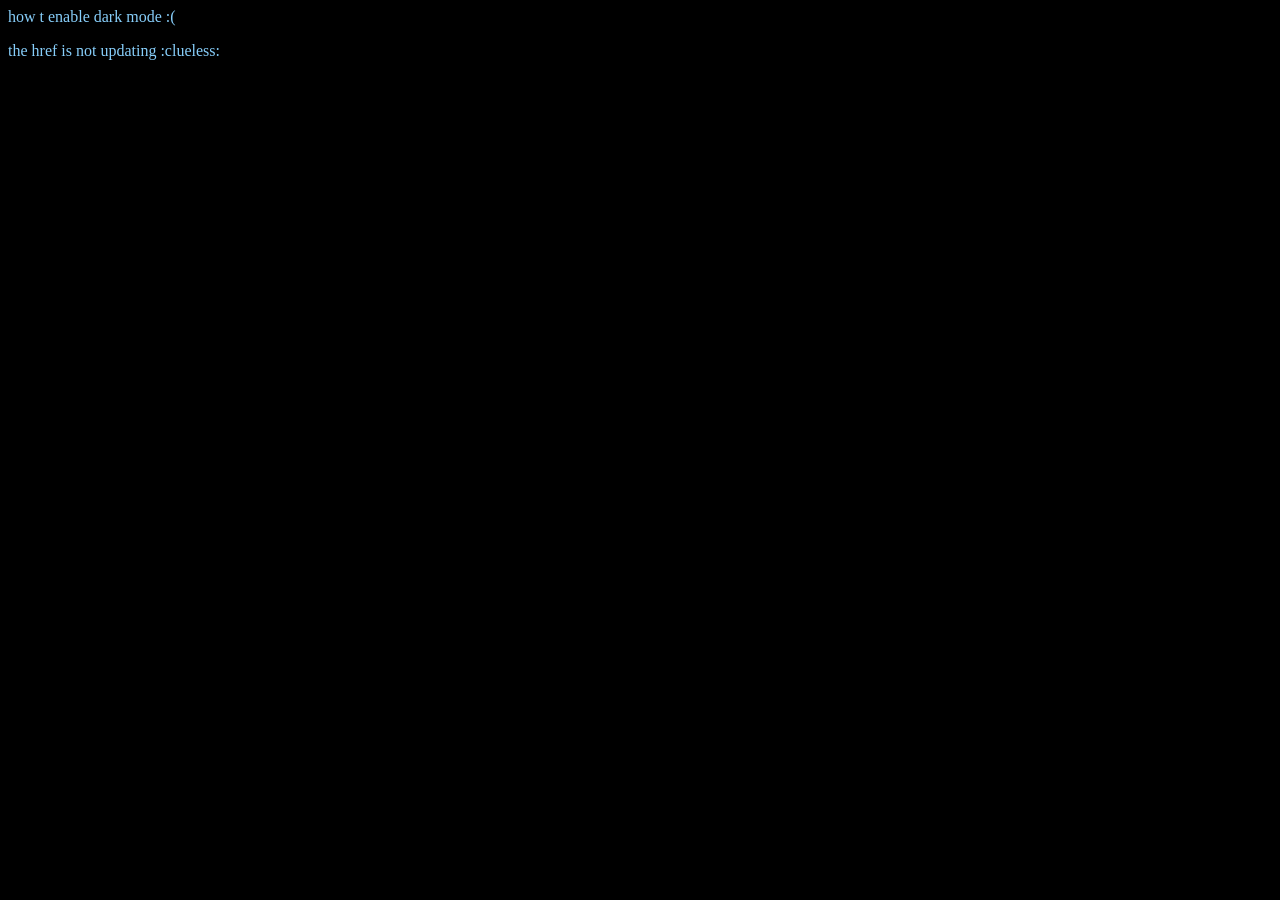
==== index.html @ 43cb12aa "some fixes :3c" ====
<head>
        <link rel="stylesheet" href="counter strike source.css">
                    </head>
<body>
    <p>
how t enable dark mode :(



</p>




<p>
      the href is not updating :clueless: </p></body>

</p>
---- counter strike source.css ----
body {
    background-color: black;
}


p {
    color: lightskyblue;
}
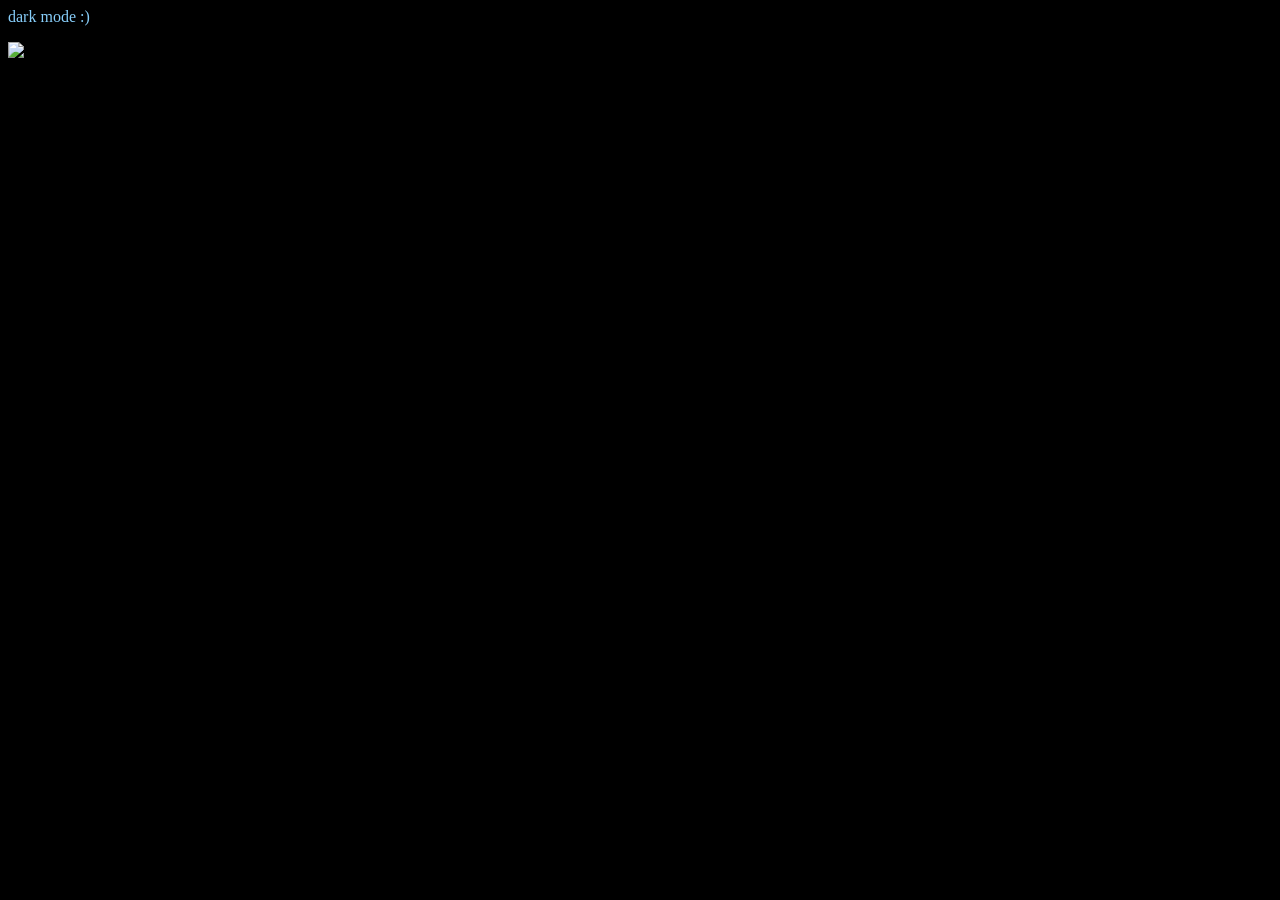
==== commit 163e2a9a: "gif?" ====
--- a/index.html
+++ b/index.html
@@ -4,16 +4,14 @@
                     </head>
 <body>
     <p>
-how t enable dark mode :(
+        
+         dark mode :)
 
 
 
 </p>
+<img src="https://media.discordapp.net/attachments/969646928574959626/1124601592193224784/1688127585196.gif">
 
-
-
-
-<p>
-      the href is not updating :clueless: </p></body>
+</body>
 
 </p>
--- a/counter strike source.css
+++ b/counter strike source.css
@@ -1,5 +1,6 @@
 body {
     background-color: black;
+    color: lightskyblue;
 }
 
 
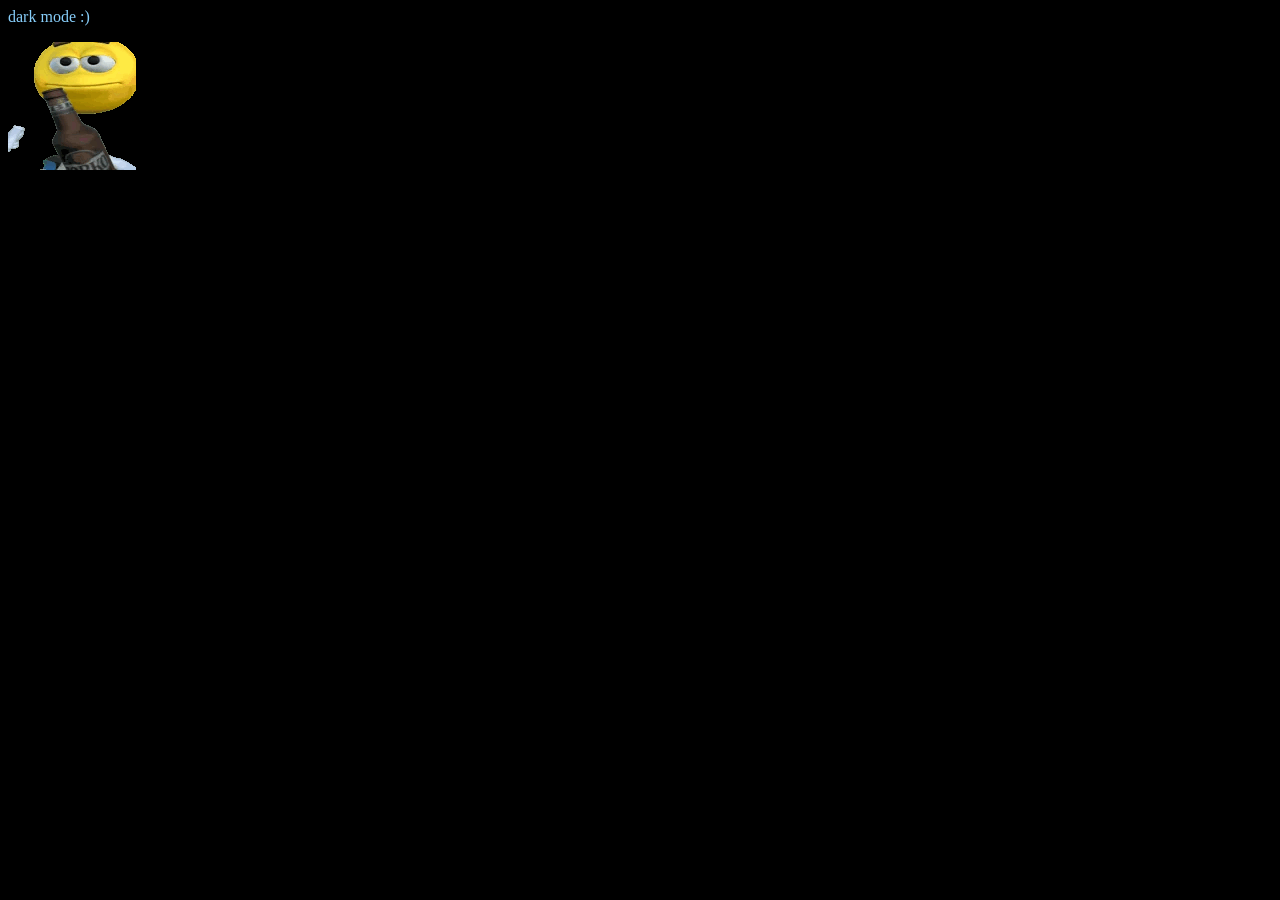
==== commit 3d5f7382: "giiiiiiiiiiiiii" ====
--- a/index.html
+++ b/index.html
@@ -10,7 +10,7 @@
 
 
 </p>
-<img src="https://media.discordapp.net/attachments/969646928574959626/1124601592193224784/1688127585196.gif">
+<img src="1688127585196.gif">
 
 </body>
 
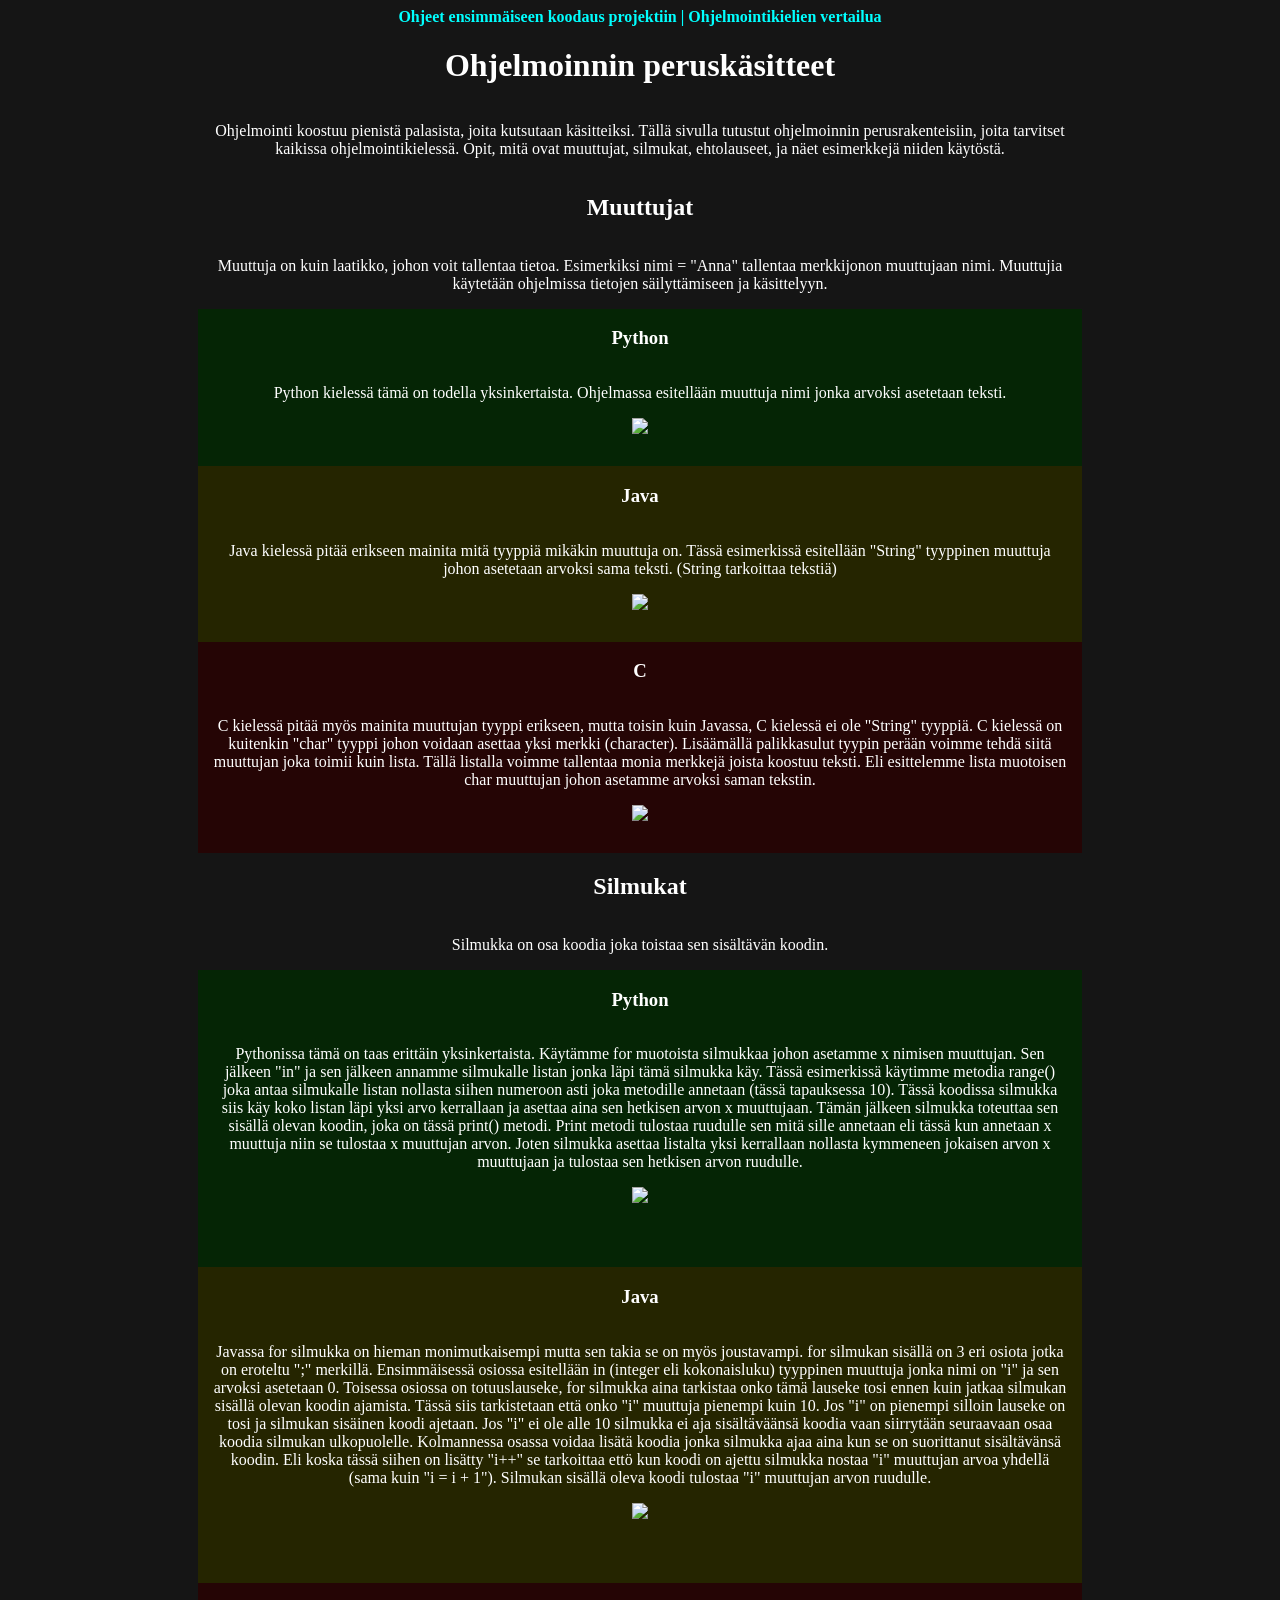
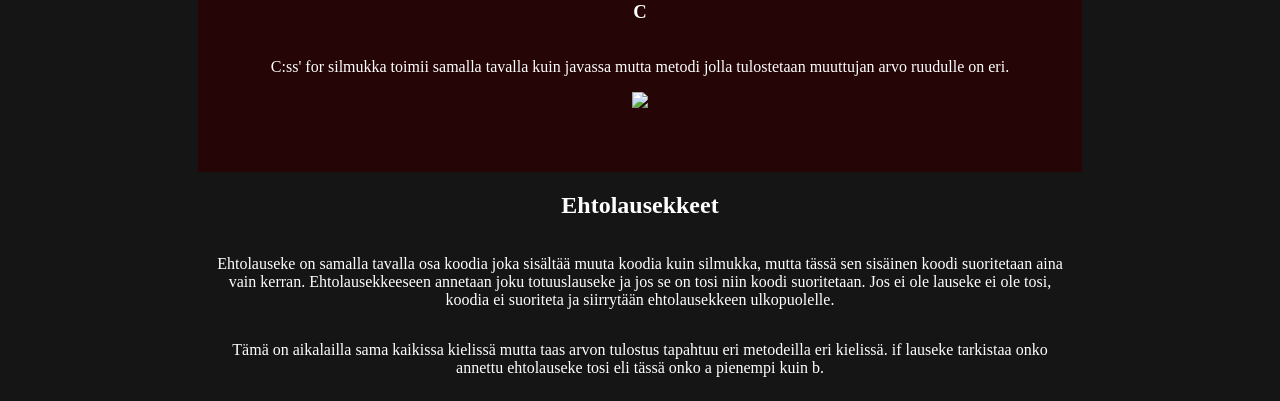
==== commit f5d7fb4e: "Add files via upload" ====
--- a/index.html
+++ b/index.html
@@ -1,17 +1,96 @@
+<!DOCTYPE html>
+<html>
+	<head>
+		<link rel="stylesheet" href="styles.css">
+	</head>
+	<body>
 
-           <head>
-        <link rel="stylesheet" href="counter strike source.css">
-                    </head>
-<body>
-    <p>
-        
-         dark mode :)
+	<header>
+		<a href="./project-example.html" target="_top">Ohjeet ensimmäiseen koodaus projektiin</a>
+		<a> | </a>
+		<a href="./language-comparison.html" target="_top">Ohjelmointikielien vertailua</a>
+	</header>
 
+	<div class="content-container">
+		<h1>Ohjelmoinnin peruskäsitteet</h1>
+		<p>
+			Ohjelmointi koostuu pienistä palasista, joita kutsutaan käsitteiksi. Tällä sivulla tutustut ohjelmoinnin perusrakenteisiin, joita tarvitset kaikissa ohjelmointikielessä. Opit, mitä ovat muuttujat, silmukat, ehtolauseet, ja näet esimerkkejä niiden käytöstä.
+		</p>
+	
+		<div>	
+			<h2>Muuttujat</h2>
+			<p>
+				Muuttuja on kuin laatikko, johon voit tallentaa tietoa. Esimerkiksi nimi = "Anna" tallentaa merkkijonon muuttujaan nimi. Muuttujia käytetään ohjelmissa tietojen säilyttämiseen ja käsittelyyn.
+			</p>
 
+			<div class="python-example">
+				<h3>Python</h3>
+				<p>
+					Python kielessä tämä on todella yksinkertaista. Ohjelmassa esitellään muuttuja nimi jonka arvoksi asetetaan teksti.
+				</p>
+				<img class="example-image small-example-image" src="./images/python_muuttuja_esimerkki.png">
+			</div>
 
-</p>
-<img src="1688127585196.gif">
+			<div class="java-example">
+				<h3>Java</h3>
+				<p>
+					Java kielessä pitää erikseen mainita mitä tyyppiä mikäkin muuttuja on. Tässä esimerkissä esitellään "String" tyyppinen muuttuja johon asetetaan arvoksi sama teksti. (String tarkoittaa tekstiä)
+				</p>
+				<img class="example-image small-example-image" src="./images/java_muuttuja_esimerkki.png">
+			</div>
 
-</body>
+			<div class="c-example">
+				<h3>C</h3>
+				<p>
+					C kielessä pitää myös mainita muuttujan tyyppi erikseen, mutta toisin kuin Javassa, C kielessä ei ole "String" tyyppiä. C kielessä on kuitenkin "char" tyyppi johon voidaan asettaa yksi merkki (character). Lisäämällä palikkasulut tyypin perään voimme tehdä siitä muuttujan joka toimii kuin lista. Tällä listalla voimme tallentaa monia merkkejä joista koostuu teksti. Eli esittelemme lista muotoisen char muuttujan johon asetamme arvoksi saman tekstin.
+				</p>
+				<img class="example-image small-example-image" src="./images/c_muuttuja_esimerkki.png">
+			</div>
+		</div>
 
-</p>+		<div>
+			<h2>Silmukat</h2>
+			<p>
+				Silmukka on osa koodia joka toistaa sen sisältävän koodin.
+			</p>
+
+			<div class="python-example">
+				<h3>Python</h3>
+				<p>
+					Pythonissa tämä on taas erittäin yksinkertaista. Käytämme for muotoista silmukkaa johon asetamme x nimisen muuttujan. Sen jälkeen "in" ja sen jälkeen annamme silmukalle listan jonka läpi tämä silmukka käy. Tässä esimerkissä käytimme metodia range() joka antaa silmukalle listan nollasta siihen numeroon asti joka metodille annetaan (tässä tapauksessa 10). Tässä koodissa silmukka siis käy koko listan läpi yksi arvo kerrallaan ja asettaa aina sen hetkisen arvon x muuttujaan. Tämän jälkeen silmukka toteuttaa sen sisällä olevan koodin, joka on tässä print() metodi. Print metodi tulostaa ruudulle sen mitä sille annetaan eli tässä kun annetaan x muuttuja niin se tulostaa x muuttujan arvon. Joten silmukka asettaa listalta yksi kerrallaan nollasta kymmeneen jokaisen arvon x muuttujaan ja tulostaa sen hetkisen arvon ruudulle.
+				</p>
+				<img class="example-image medium-example-image" src="./images/python_silmukka_esimerkki.png">
+			</div>
+
+			<div class="java-example">
+				<h3>Java</h3>
+				<p>
+					Javassa for silmukka on hieman monimutkaisempi mutta sen takia se on myös joustavampi. for silmukan sisällä on 3 eri osiota jotka on eroteltu ";" merkillä. Ensimmäisessä osiossa esitellään in (integer eli kokonaisluku) tyyppinen muuttuja jonka nimi on "i" ja sen arvoksi asetetaan 0. Toisessa osiossa on totuuslauseke, for silmukka aina tarkistaa onko tämä lauseke tosi ennen kuin jatkaa silmukan sisällä olevan koodin ajamista. Tässä siis tarkistetaan että onko "i" muuttuja pienempi kuin 10. Jos "i" on pienempi silloin lauseke on tosi ja silmukan sisäinen koodi ajetaan. Jos "i" ei ole alle 10 silmukka ei aja sisältäväänsä koodia vaan siirrytään seuraavaan osaa koodia silmukan ulkopuolelle. Kolmannessa osassa voidaa lisätä koodia jonka silmukka ajaa aina kun se on suorittanut sisältävänsä koodin. Eli koska tässä siihen on lisätty "i++" se tarkoittaa ettö kun koodi on ajettu silmukka nostaa "i" muuttujan arvoa yhdellä (sama kuin "i = i + 1"). Silmukan sisällä oleva koodi tulostaa "i" muuttujan arvon ruudulle.
+				</p>
+				<img class="example-image medium-example-image" src="./images/java_silmukka_esimerkki.png">
+			</div>
+
+			<div class="c-example">
+				<h3>C</h3>
+				<p>
+					C:ss' for silmukka toimii samalla tavalla kuin javassa mutta metodi jolla tulostetaan muuttujan arvo ruudulle on eri.
+				</p>
+				<img class="example-image medium-example-image" src="./images/c_silmukka_esimerkki.png">
+			</div>
+
+		</div>
+
+		<div>
+			<h2>Ehtolausekkeet</h2>
+			<p>
+				Ehtolauseke on samalla tavalla osa koodia joka sisältää muuta koodia kuin silmukka, mutta tässä sen sisäinen koodi suoritetaan aina vain kerran. Ehtolausekkeeseen annetaan joku totuuslauseke ja jos se on tosi niin koodi suoritetaan. Jos ei ole lauseke ei ole tosi, koodia ei suoriteta ja siirrytään ehtolausekkeen ulkopuolelle.
+			</p>
+			<p>
+				Tämä on aikalailla sama kaikissa kielissä mutta taas arvon tulostus tapahtuu eri metodeilla eri kielissä. if lauseke tarkistaa onko annettu ehtolauseke tosi eli tässä onko a pienempi kuin b.
+			</p>
+		</div>
+
+	</div>
+
+	</body>
+</html>
--- a/styles.css
+++ b/styles.css
@@ -0,0 +1,74 @@
+* {
+	color: #FFF;
+	font-family: Consolas;
+}
+
+body {
+	background-color: #151515;
+
+	display: flex;
+	flex-direction: column;
+	justify-content: center;
+	align-items: center;
+	text-align: center;	
+}
+
+.content-container {
+	display: flex;
+	flex-direction: column;
+	justify-content: center;
+	align-items: center;
+	text-align: center;
+
+	width: 70%;
+}
+
+div {
+	display: flex;
+	flex-direction: column;
+	justify-content: center;
+	align-items: center;
+	text-align: center;
+
+	width: 100%;
+}
+
+div p {
+	padding: 0 1em;
+}
+
+header a {
+	font-weight: bold;
+	text-decoration: none;
+	color: Cyan;
+}
+
+header a:visited {
+	color: Cyan;
+}
+
+.python-example {
+	background-color: #052505;
+}
+
+.java-example {
+	background-color: #252500;
+}
+
+.c-example {
+	background-color: #250505;
+}
+
+.example-image {
+	width: auto;
+
+	margin-bottom: 1em;
+}
+
+.small-example-image {
+	height: 2em;
+}
+
+.medium-example-image {
+	height: 4em;
+}
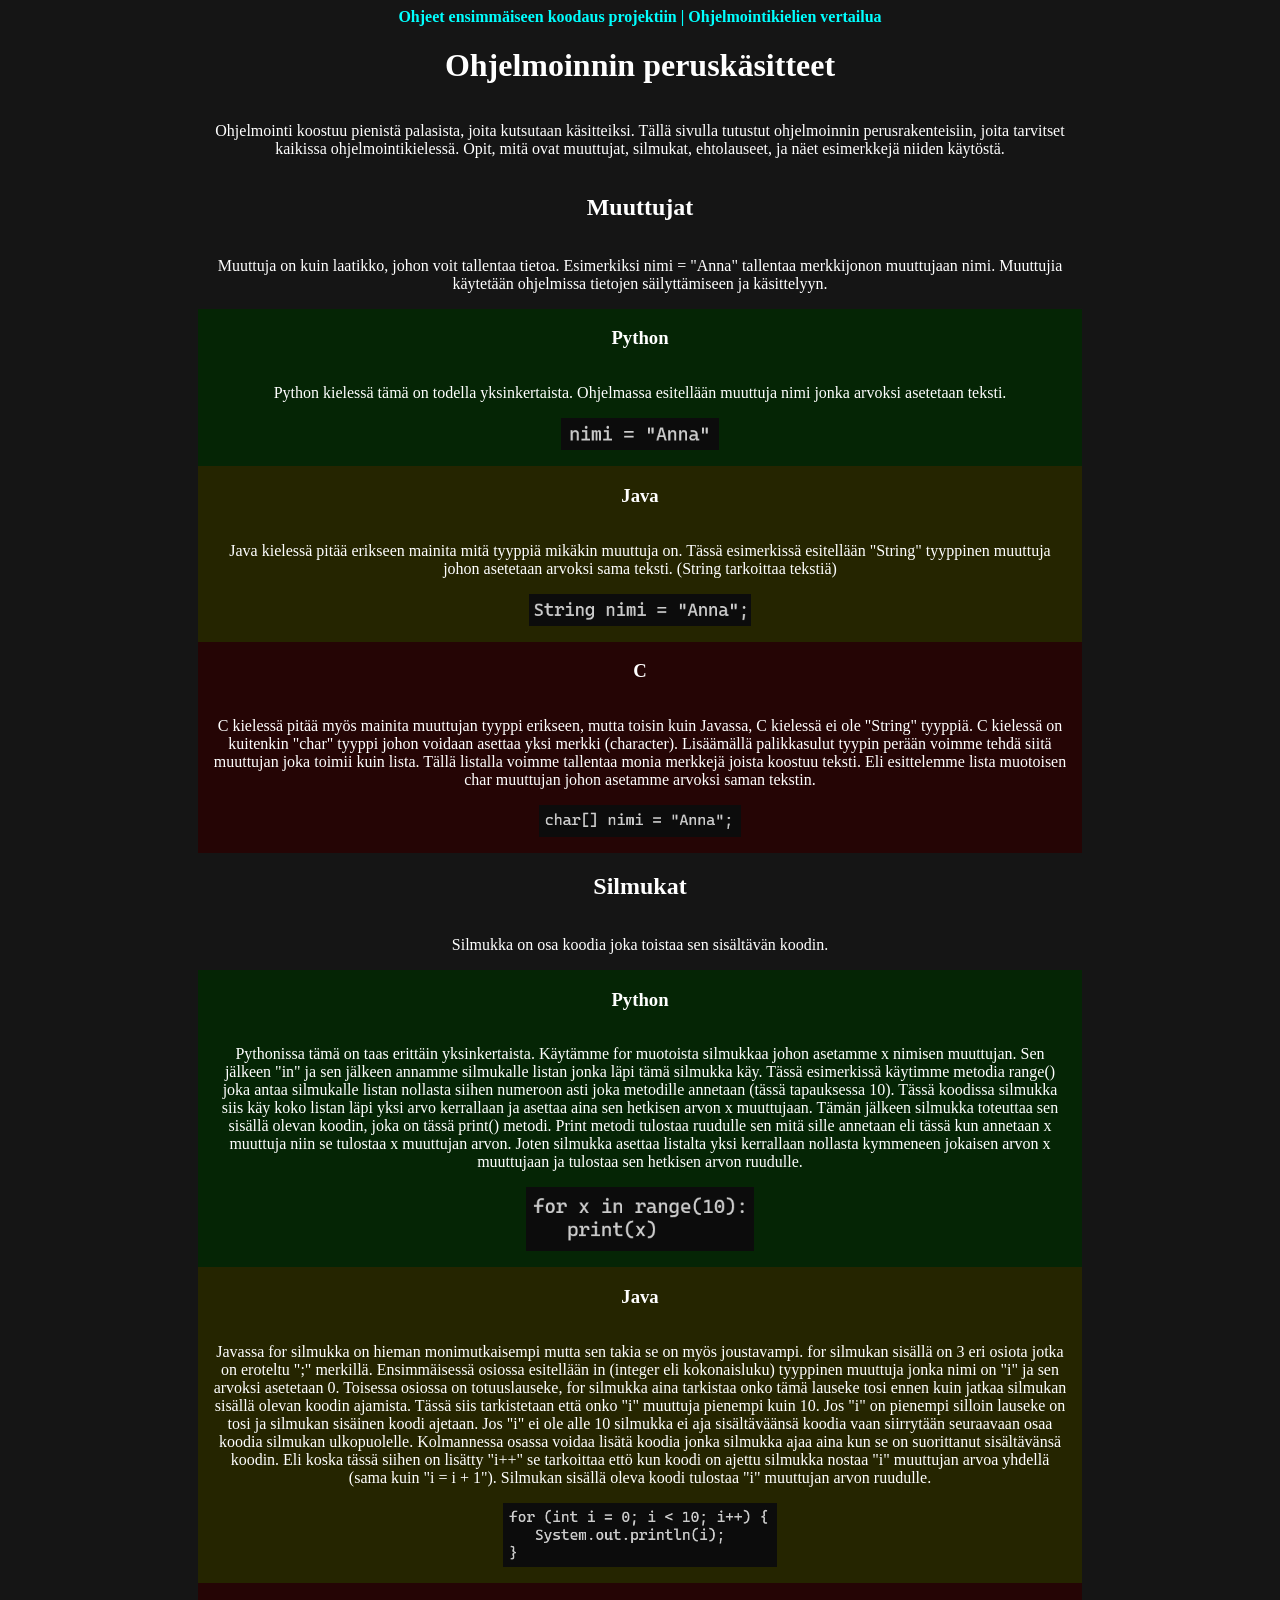
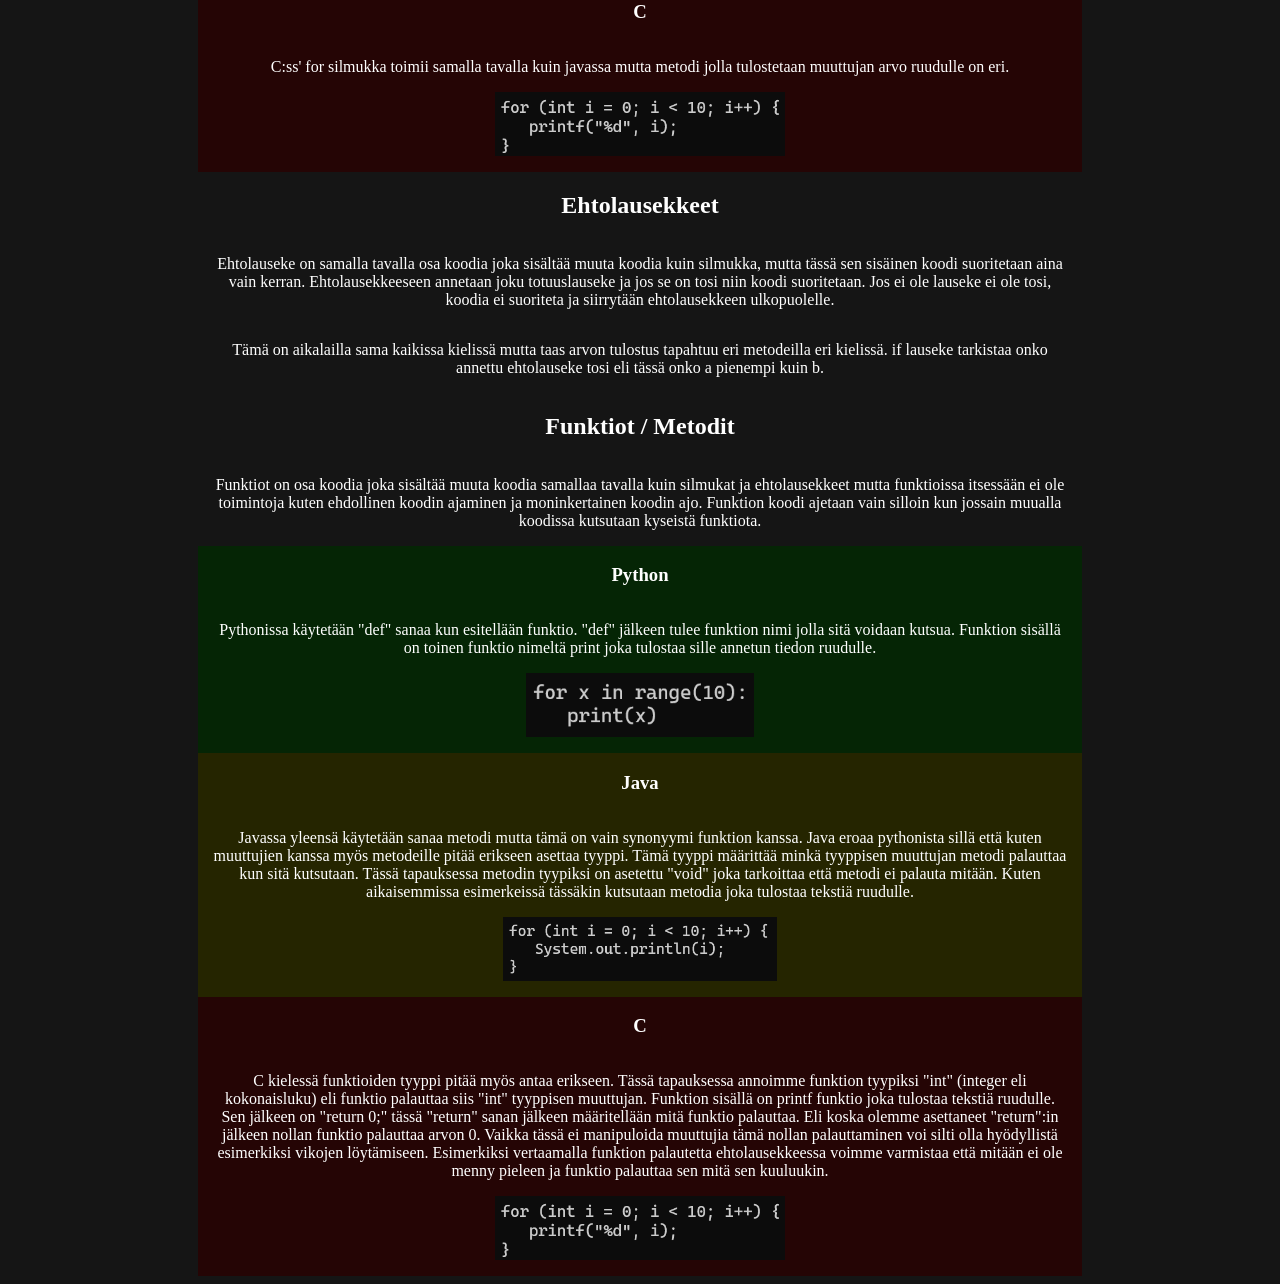
==== commit af0be975: "Add files via upload" ====
--- a/index.html
+++ b/index.html
@@ -77,7 +77,6 @@
 				</p>
 				<img class="example-image medium-example-image" src="./images/c_silmukka_esimerkki.png">
 			</div>
-
 		</div>
 
 		<div>
@@ -90,7 +89,37 @@
 			</p>
 		</div>
 
+		<div>
+			<h2>Funktiot / Metodit</h2>
+			<p>
+				Funktiot on osa koodia joka sisältää muuta koodia samallaa tavalla kuin silmukat ja ehtolausekkeet mutta funktioissa itsessään ei ole toimintoja kuten ehdollinen koodin ajaminen ja moninkertainen koodin ajo. Funktion koodi ajetaan vain silloin kun jossain muualla koodissa kutsutaan kyseistä funktiota.
+			</p>
+
+			<div class="python-example">
+				<h3>Python</h3>
+				<p>
+					Pythonissa käytetään "def" sanaa kun esitellään funktio. "def" jälkeen tulee funktion nimi jolla sitä voidaan kutsua. Funktion sisällä on toinen funktio nimeltä print joka tulostaa sille annetun tiedon ruudulle.
+				</p>
+				<img class="example-image medium-example-image" src="./images/python_silmukka_esimerkki.png">
+			</div>
+
+			<div class="java-example">
+				<h3>Java</h3>
+				<p>
+					Javassa yleensä käytetään sanaa metodi mutta tämä on vain synonyymi funktion kanssa. Java eroaa pythonista sillä että kuten muuttujien kanssa myös metodeille pitää erikseen asettaa tyyppi. Tämä tyyppi määrittää minkä tyyppisen muuttujan metodi palauttaa kun sitä kutsutaan. Tässä tapauksessa metodin tyypiksi on asetettu "void" joka tarkoittaa että metodi ei palauta mitään. Kuten aikaisemmissa esimerkeissä tässäkin kutsutaan metodia joka tulostaa tekstiä ruudulle.
+				</p>
+				<img class="example-image medium-example-image" src="./images/java_silmukka_esimerkki.png">
+			</div>
+
+			<div class="c-example">
+				<h3>C</h3>
+				<p>
+					C kielessä funktioiden tyyppi pitää myös antaa erikseen. Tässä tapauksessa annoimme funktion tyypiksi "int" (integer eli kokonaisluku) eli funktio palauttaa siis "int" tyyppisen muuttujan. Funktion sisällä on printf funktio joka tulostaa tekstiä ruudulle. Sen jälkeen on "return 0;" tässä "return" sanan jälkeen määritellään mitä funktio palauttaa. Eli koska olemme asettaneet "return":in jälkeen nollan funktio palauttaa arvon 0. Vaikka tässä ei manipuloida muuttujia tämä nollan palauttaminen voi silti olla hyödyllistä esimerkiksi vikojen löytämiseen. Esimerkiksi vertaamalla funktion palautetta ehtolausekkeessa voimme varmistaa että mitään ei ole menny pieleen ja funktio palauttaa sen mitä sen kuuluukin.
+				</p>
+				<img class="example-image medium-example-image" src="./images/c_silmukka_esimerkki.png">
+			</div>
+		</div>
+
 	</div>
-
 	</body>
 </html>
--- a/styles.css
+++ b/styles.css
@@ -47,6 +47,10 @@
 	color: Cyan;
 }
 
+li {
+	text-align: left;
+}
+
 .python-example {
 	background-color: #052505;
 }
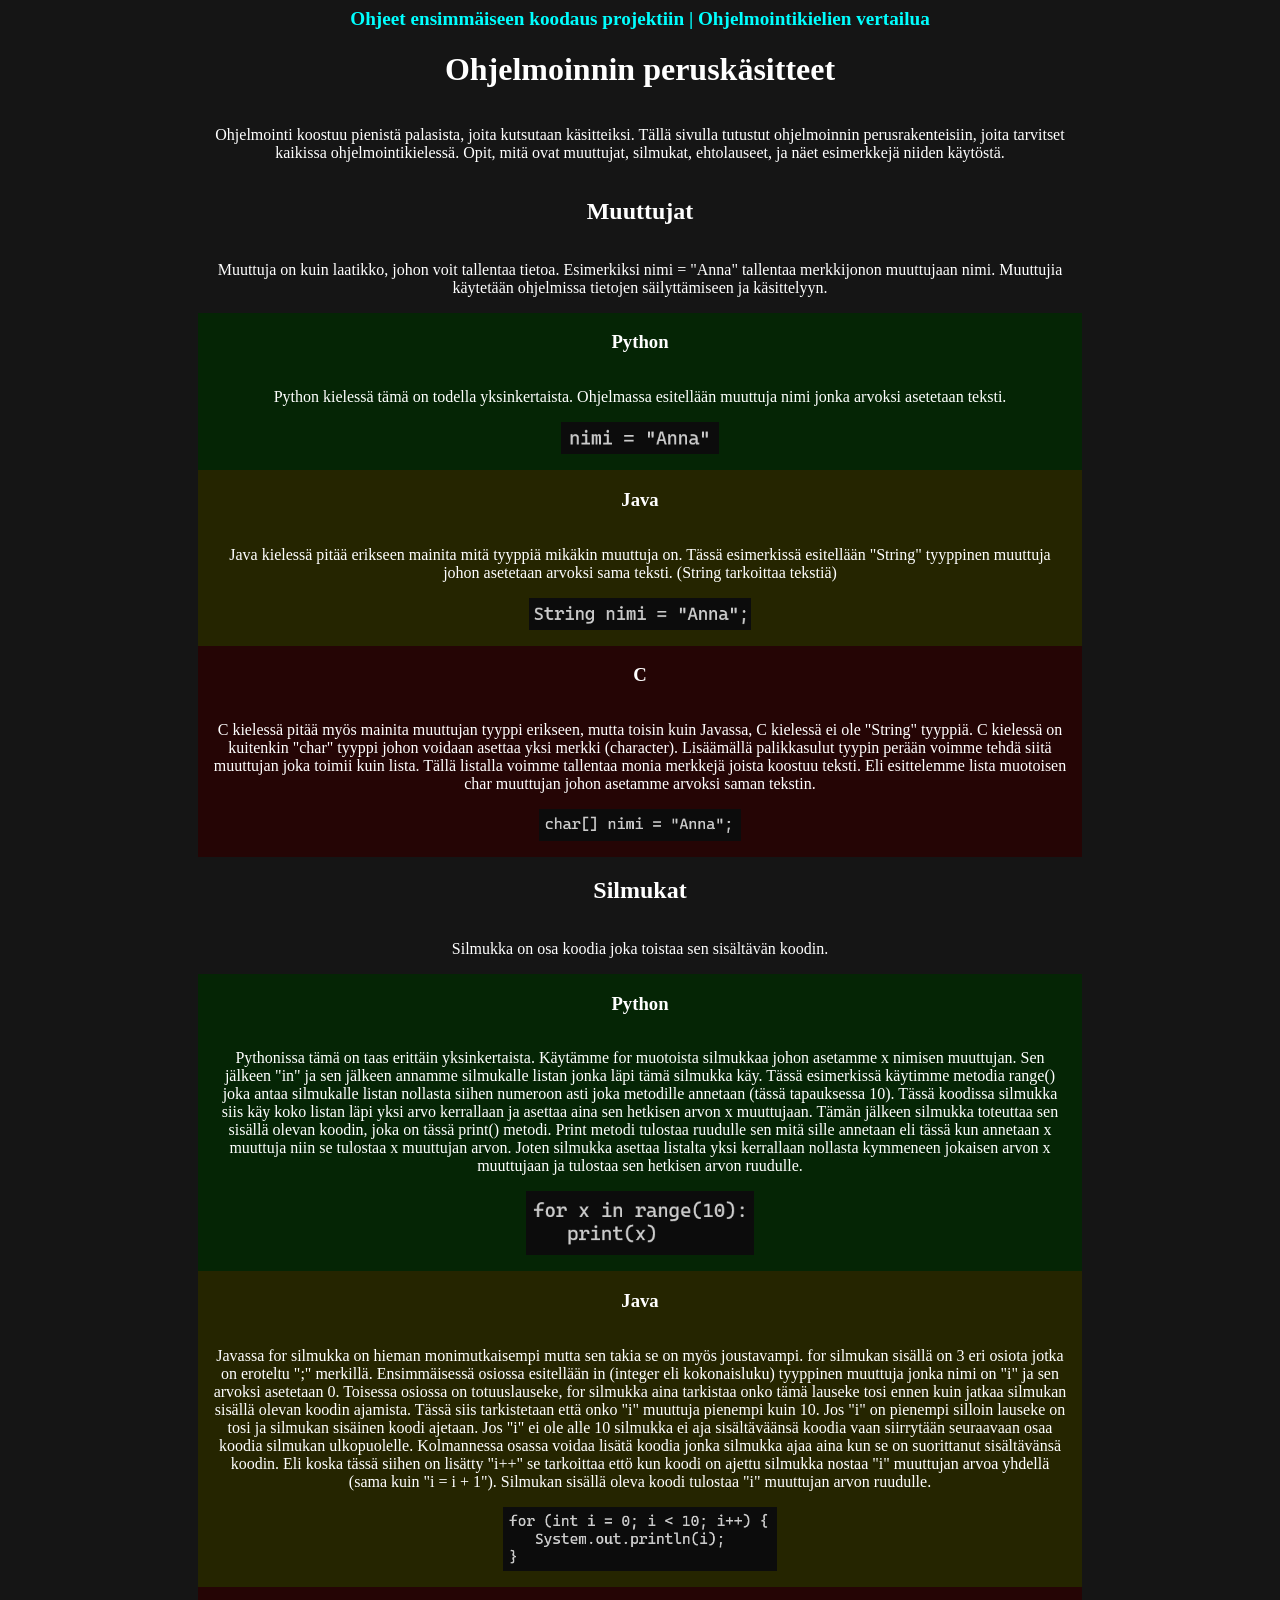
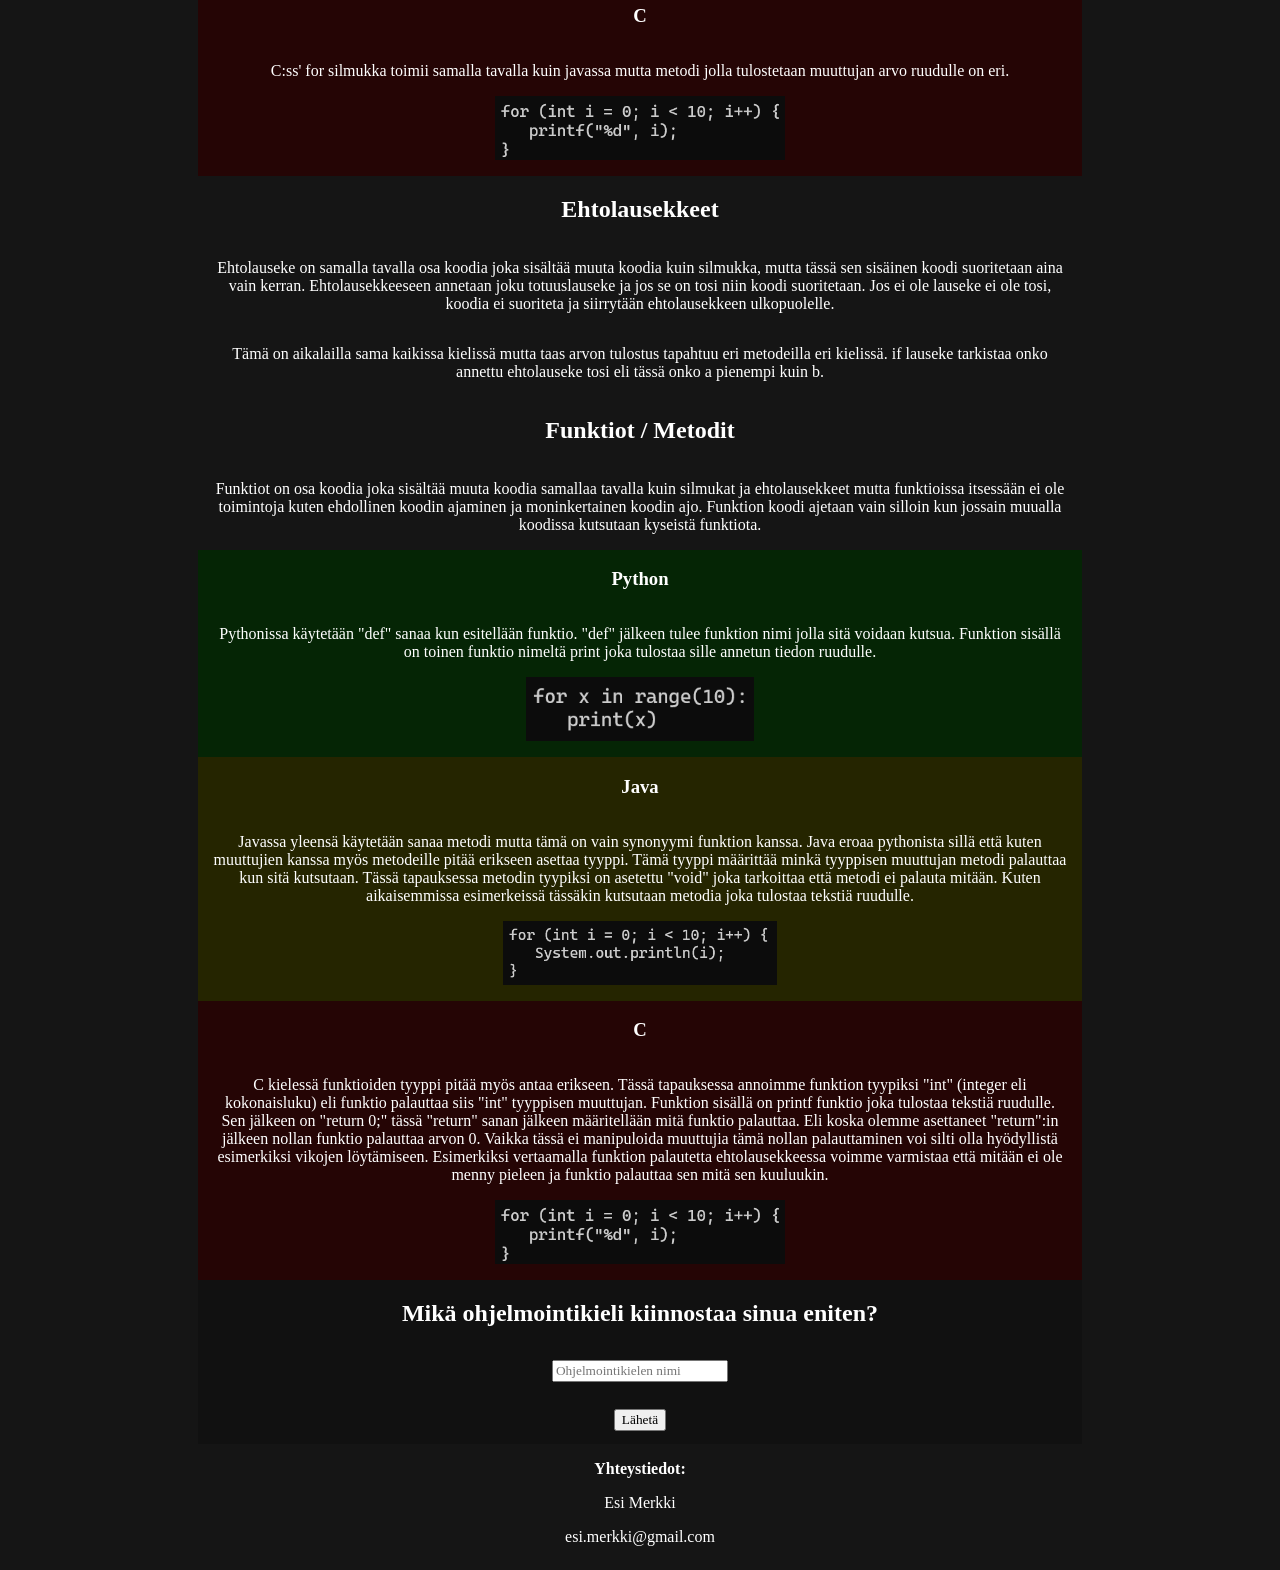
==== commit 8d022f6d: "Add files via upload" ====
--- a/index.html
+++ b/index.html
@@ -2,6 +2,7 @@
 <html>
 	<head>
 		<link rel="stylesheet" href="styles.css">
+		<script src="script.js"></script>
 	</head>
 	<body>
 
@@ -120,6 +121,18 @@
 			</div>
 		</div>
 
+	<div id="question" class="question">
+		<h2>Mikä ohjelmointikieli kiinnostaa sinua eniten?</h2>
+		<input id="question-input" type="text" placeholder="Ohjelmointikielen nimi"> 
+		<button onclick="handleSubmit()" type="button">Lähetä</button>
+	</div>
+
+	<footer>
+		<p><b>Yhteystiedot:</b></p>
+		<p>Esi Merkki</p>
+		<p>esi.merkki@gmail.com</p>
+	</footer>
+
 	</div>
 	</body>
 </html>
--- a/styles.css
+++ b/styles.css
@@ -35,6 +35,16 @@
 
 div p {
 	padding: 0 1em;
+}
+
+header {
+	font-size: 1.2em;
+}
+
+@media screen and (max-width: 1000px) {
+	header {
+		font-size: 1.5em;
+	}
 }
 
 header a {
@@ -76,3 +86,13 @@
 .medium-example-image {
 	height: 4em;
 }
+
+.question {
+	background-color: #111;
+}
+
+.question > input, button {
+	margin: 1em;
+
+	color: Black;
+}
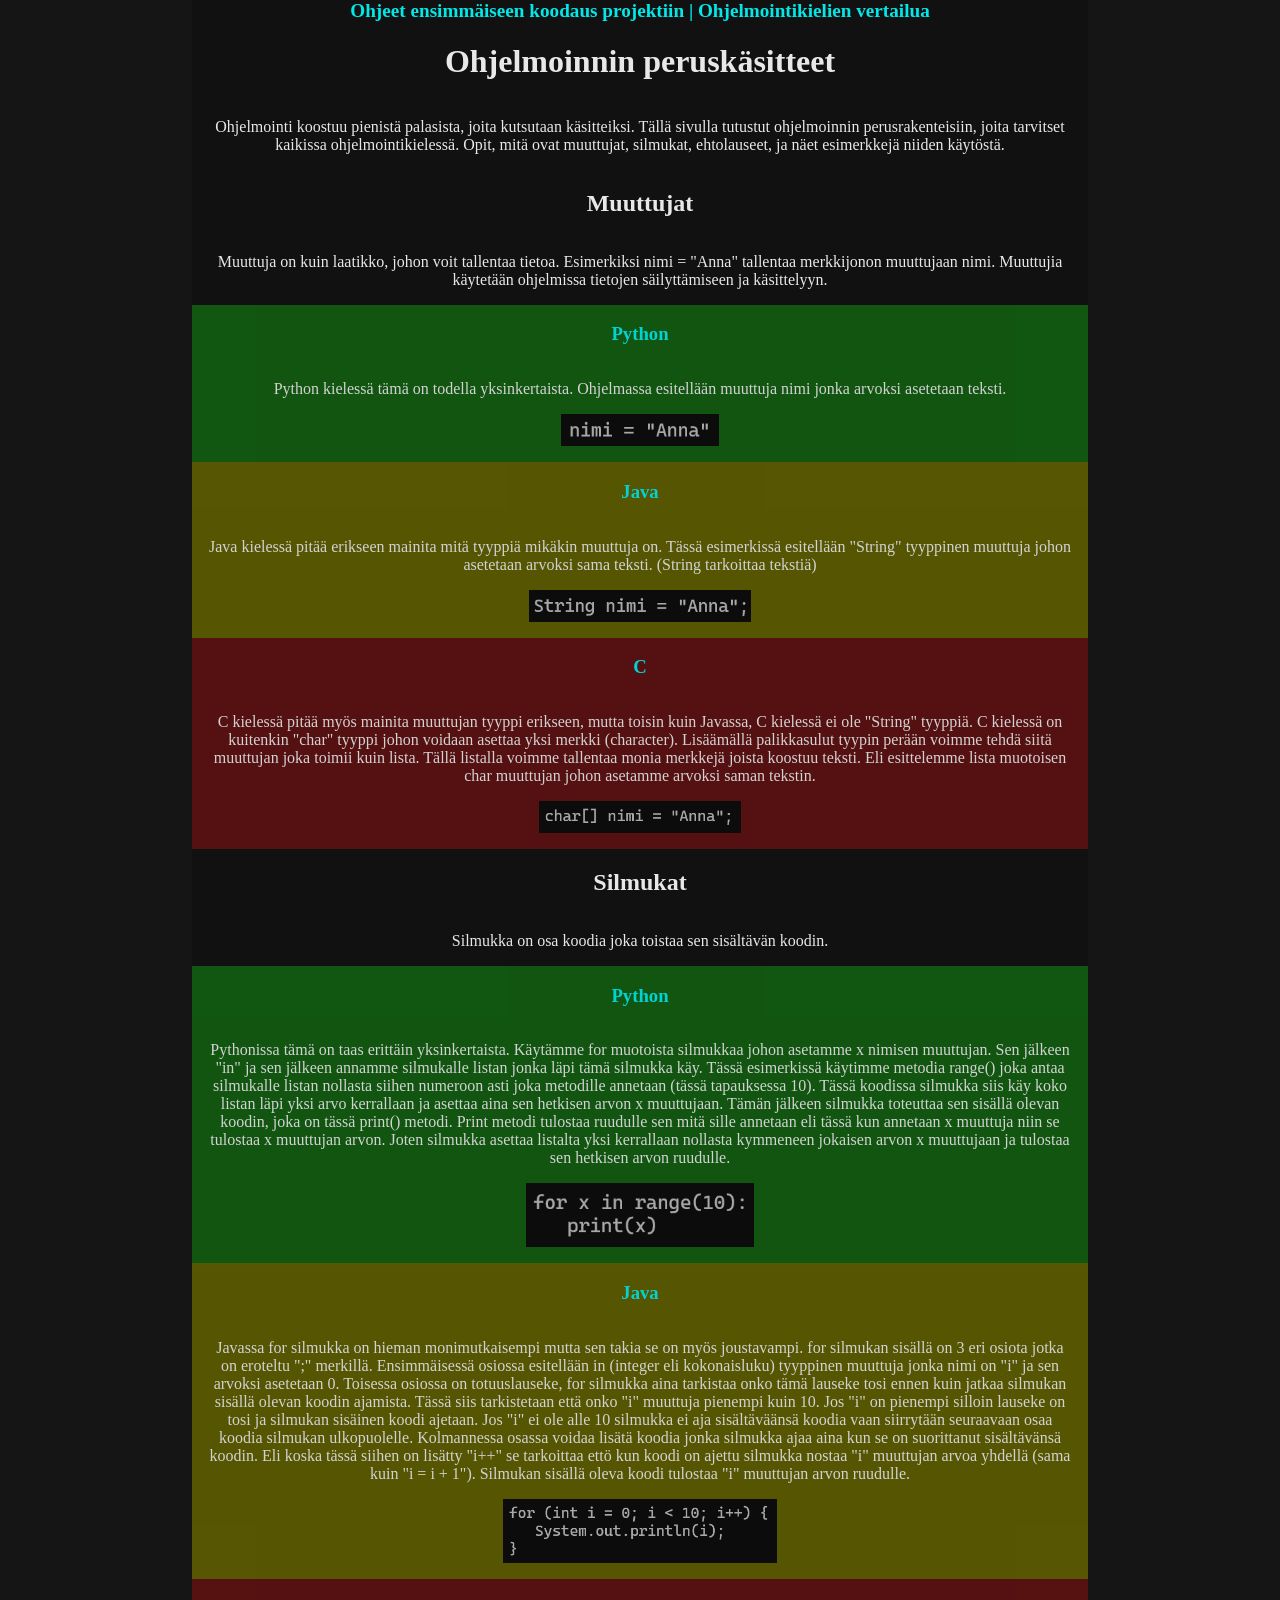
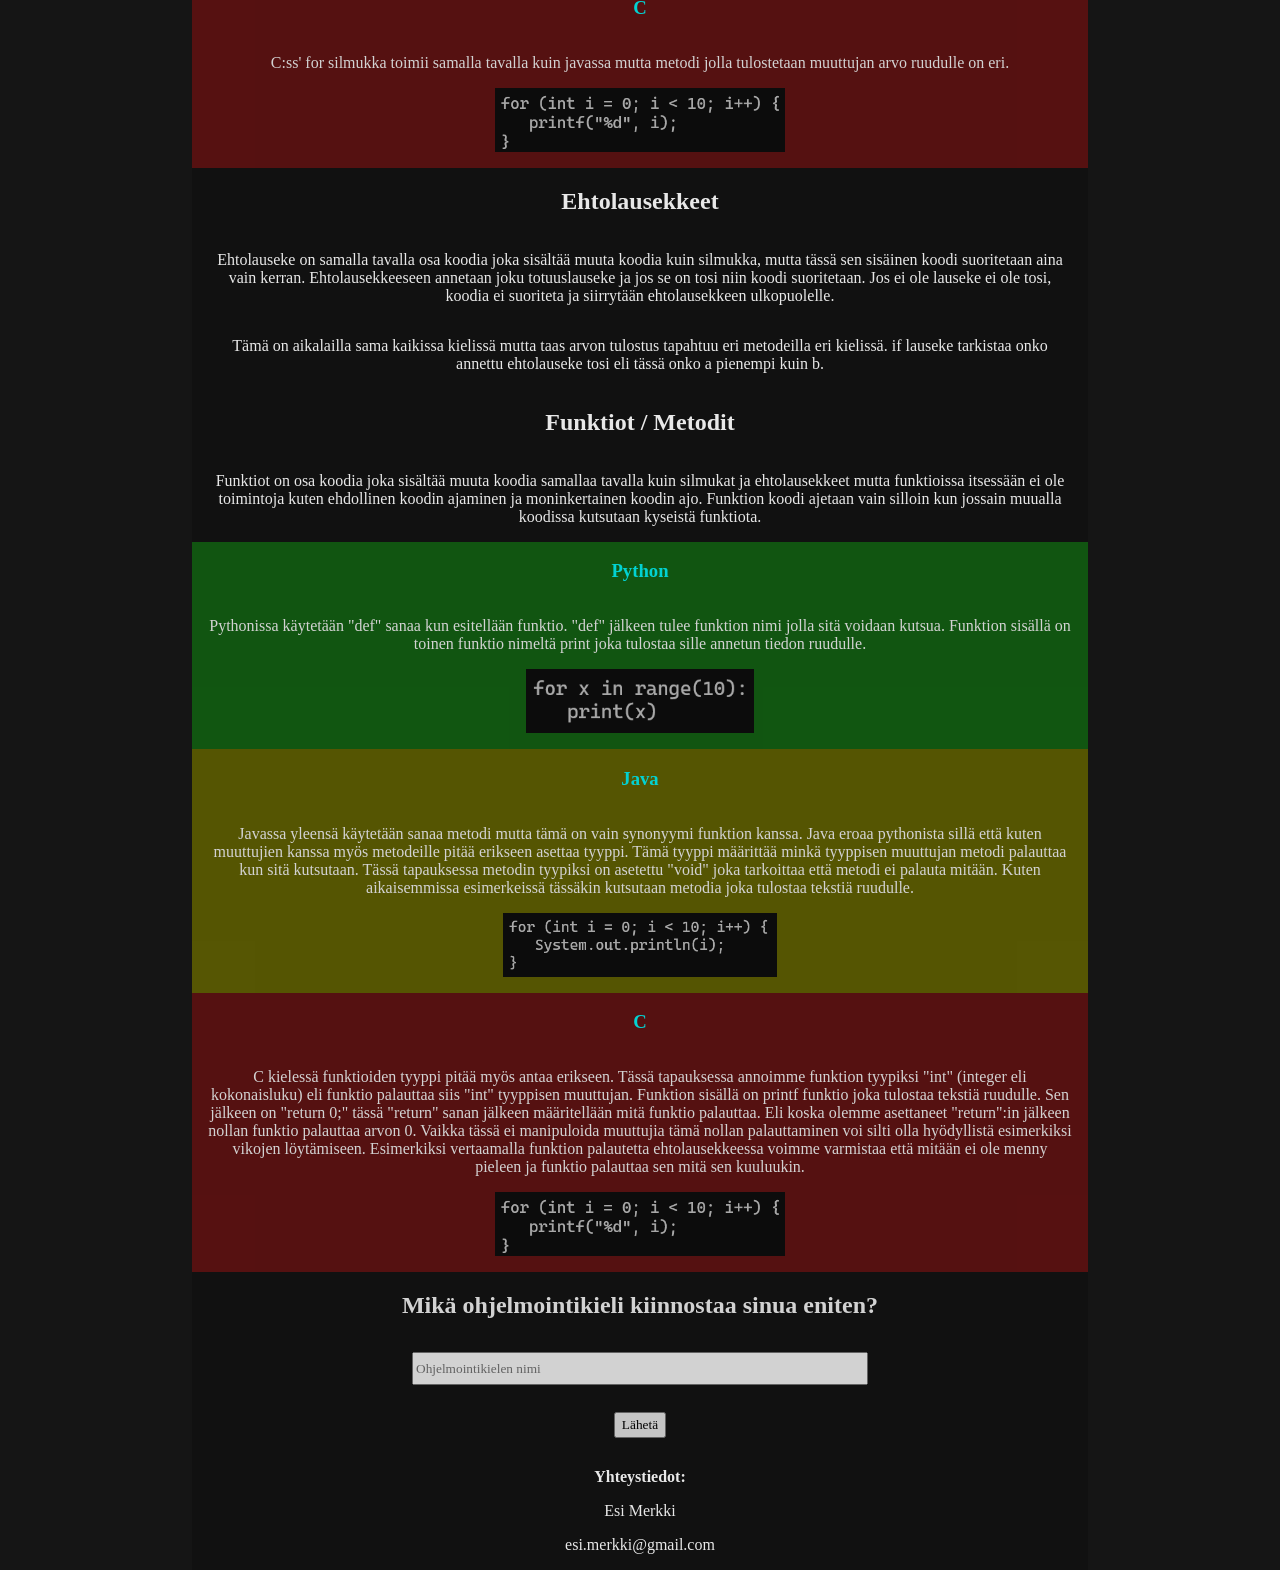
==== commit 43ad53d8: "Add files via upload" ====
--- a/index.html
+++ b/index.html
@@ -25,7 +25,7 @@
 			</p>
 
 			<div class="python-example">
-				<h3>Python</h3>
+				<h3><a href="python-info.html" target="_top">Python</a></h3>
 				<p>
 					Python kielessä tämä on todella yksinkertaista. Ohjelmassa esitellään muuttuja nimi jonka arvoksi asetetaan teksti.
 				</p>
@@ -33,7 +33,7 @@
 			</div>
 
 			<div class="java-example">
-				<h3>Java</h3>
+				<h3><a href="java-info.html" target="_top">Java</a></h3>
 				<p>
 					Java kielessä pitää erikseen mainita mitä tyyppiä mikäkin muuttuja on. Tässä esimerkissä esitellään "String" tyyppinen muuttuja johon asetetaan arvoksi sama teksti. (String tarkoittaa tekstiä)
 				</p>
@@ -41,7 +41,7 @@
 			</div>
 
 			<div class="c-example">
-				<h3>C</h3>
+				<h3><a href="c-info.html" target="_top">C</a></h3>
 				<p>
 					C kielessä pitää myös mainita muuttujan tyyppi erikseen, mutta toisin kuin Javassa, C kielessä ei ole "String" tyyppiä. C kielessä on kuitenkin "char" tyyppi johon voidaan asettaa yksi merkki (character). Lisäämällä palikkasulut tyypin perään voimme tehdä siitä muuttujan joka toimii kuin lista. Tällä listalla voimme tallentaa monia merkkejä joista koostuu teksti. Eli esittelemme lista muotoisen char muuttujan johon asetamme arvoksi saman tekstin.
 				</p>
@@ -56,7 +56,7 @@
 			</p>
 
 			<div class="python-example">
-				<h3>Python</h3>
+				<h3><a href="python-info.html" target="_top">Python</a></h3>
 				<p>
 					Pythonissa tämä on taas erittäin yksinkertaista. Käytämme for muotoista silmukkaa johon asetamme x nimisen muuttujan. Sen jälkeen "in" ja sen jälkeen annamme silmukalle listan jonka läpi tämä silmukka käy. Tässä esimerkissä käytimme metodia range() joka antaa silmukalle listan nollasta siihen numeroon asti joka metodille annetaan (tässä tapauksessa 10). Tässä koodissa silmukka siis käy koko listan läpi yksi arvo kerrallaan ja asettaa aina sen hetkisen arvon x muuttujaan. Tämän jälkeen silmukka toteuttaa sen sisällä olevan koodin, joka on tässä print() metodi. Print metodi tulostaa ruudulle sen mitä sille annetaan eli tässä kun annetaan x muuttuja niin se tulostaa x muuttujan arvon. Joten silmukka asettaa listalta yksi kerrallaan nollasta kymmeneen jokaisen arvon x muuttujaan ja tulostaa sen hetkisen arvon ruudulle.
 				</p>
@@ -64,7 +64,7 @@
 			</div>
 
 			<div class="java-example">
-				<h3>Java</h3>
+				<h3><a href="java-info.html" target="_top">Java</a></h3>
 				<p>
 					Javassa for silmukka on hieman monimutkaisempi mutta sen takia se on myös joustavampi. for silmukan sisällä on 3 eri osiota jotka on eroteltu ";" merkillä. Ensimmäisessä osiossa esitellään in (integer eli kokonaisluku) tyyppinen muuttuja jonka nimi on "i" ja sen arvoksi asetetaan 0. Toisessa osiossa on totuuslauseke, for silmukka aina tarkistaa onko tämä lauseke tosi ennen kuin jatkaa silmukan sisällä olevan koodin ajamista. Tässä siis tarkistetaan että onko "i" muuttuja pienempi kuin 10. Jos "i" on pienempi silloin lauseke on tosi ja silmukan sisäinen koodi ajetaan. Jos "i" ei ole alle 10 silmukka ei aja sisältäväänsä koodia vaan siirrytään seuraavaan osaa koodia silmukan ulkopuolelle. Kolmannessa osassa voidaa lisätä koodia jonka silmukka ajaa aina kun se on suorittanut sisältävänsä koodin. Eli koska tässä siihen on lisätty "i++" se tarkoittaa ettö kun koodi on ajettu silmukka nostaa "i" muuttujan arvoa yhdellä (sama kuin "i = i + 1"). Silmukan sisällä oleva koodi tulostaa "i" muuttujan arvon ruudulle.
 				</p>
@@ -72,7 +72,7 @@
 			</div>
 
 			<div class="c-example">
-				<h3>C</h3>
+				<h3><a href="c-info.html" target="_top">C</a></h3>
 				<p>
 					C:ss' for silmukka toimii samalla tavalla kuin javassa mutta metodi jolla tulostetaan muuttujan arvo ruudulle on eri.
 				</p>
@@ -97,7 +97,7 @@
 			</p>
 
 			<div class="python-example">
-				<h3>Python</h3>
+				<h3><a href="python-info.html" target="_top">Python</a></h3>
 				<p>
 					Pythonissa käytetään "def" sanaa kun esitellään funktio. "def" jälkeen tulee funktion nimi jolla sitä voidaan kutsua. Funktion sisällä on toinen funktio nimeltä print joka tulostaa sille annetun tiedon ruudulle.
 				</p>
@@ -105,7 +105,7 @@
 			</div>
 
 			<div class="java-example">
-				<h3>Java</h3>
+				<h3><a href="java-info.html" target="_top">Java</a></h3>
 				<p>
 					Javassa yleensä käytetään sanaa metodi mutta tämä on vain synonyymi funktion kanssa. Java eroaa pythonista sillä että kuten muuttujien kanssa myös metodeille pitää erikseen asettaa tyyppi. Tämä tyyppi määrittää minkä tyyppisen muuttujan metodi palauttaa kun sitä kutsutaan. Tässä tapauksessa metodin tyypiksi on asetettu "void" joka tarkoittaa että metodi ei palauta mitään. Kuten aikaisemmissa esimerkeissä tässäkin kutsutaan metodia joka tulostaa tekstiä ruudulle.
 				</p>
@@ -113,7 +113,7 @@
 			</div>
 
 			<div class="c-example">
-				<h3>C</h3>
+				<h3><a href="c-info.html" target="_top">C</a></h3>
 				<p>
 					C kielessä funktioiden tyyppi pitää myös antaa erikseen. Tässä tapauksessa annoimme funktion tyypiksi "int" (integer eli kokonaisluku) eli funktio palauttaa siis "int" tyyppisen muuttujan. Funktion sisällä on printf funktio joka tulostaa tekstiä ruudulle. Sen jälkeen on "return 0;" tässä "return" sanan jälkeen määritellään mitä funktio palauttaa. Eli koska olemme asettaneet "return":in jälkeen nollan funktio palauttaa arvon 0. Vaikka tässä ei manipuloida muuttujia tämä nollan palauttaminen voi silti olla hyödyllistä esimerkiksi vikojen löytämiseen. Esimerkiksi vertaamalla funktion palautetta ehtolausekkeessa voimme varmistaa että mitään ei ole menny pieleen ja funktio palauttaa sen mitä sen kuuluukin.
 				</p>
--- a/styles.css
+++ b/styles.css
@@ -5,12 +5,15 @@
 
 body {
 	background-color: #151515;
+	background-image: url("./images/100_taustakuva.jpg");
 
 	display: flex;
 	flex-direction: column;
 	justify-content: center;
 	align-items: center;
 	text-align: center;	
+
+	margin: unset;
 }
 
 .content-container {
@@ -21,6 +24,9 @@
 	text-align: center;
 
 	width: 70%;
+
+	background-color: #111;
+	opacity: 0.9;
 }
 
 div {
@@ -38,22 +44,21 @@
 }
 
 header {
+	width: 70%;
+
 	font-size: 1.2em;
+
+	background-color: #111;
+	opacity: 0.9;
 }
 
-@media screen and (max-width: 1000px) {
-	header {
-		font-size: 1.5em;
-	}
-}
-
-header a {
+a {
 	font-weight: bold;
 	text-decoration: none;
 	color: Cyan;
 }
 
-header a:visited {
+a:visited {
 	color: Cyan;
 }
 
@@ -61,22 +66,45 @@
 	text-align: left;
 }
 
+iframe {
+ 	width: 70%;
+	height: 30em;
+}
+
+@media screen and (max-width: 1000px) {
+	header {
+		font-size: 1.5em;
+	}
+
+	iframe {
+		height: 15em;
+	}
+}
+
 .python-example {
-	background-color: #052505;
+	background-color: #161;
+	opacity: 0.9;
 }
 
 .java-example {
-	background-color: #252500;
+	background-color: #660;
+	opacity: 0.9;
 }
 
 .c-example {
-	background-color: #250505;
+	background-color: #611;
+	opacity: 0.9;
 }
 
 .example-image {
 	width: auto;
 
 	margin-bottom: 1em;
+}
+
+.info-image {
+	max-width: 100%;
+	height: 25em;
 }
 
 .small-example-image {
@@ -89,10 +117,39 @@
 
 .question {
 	background-color: #111;
+	opacity: 0.9;
 }
 
 .question > input, button {
+	height: 2em;
+
 	margin: 1em;
 
 	color: Black;
 }
+
+.question > input {
+	width: 50%;
+}
+
+@media screen and (max-width: 1000px) {
+	header {
+		font-size: 1.5em;
+	}
+
+	.question > input, button {
+		height: 3em;
+
+		margin: 1.5em;
+
+		font-size: 1.2em;
+	}
+	
+	.question > button {
+		width: 30%;
+	}
+
+	.question > input {
+		width: 70%;
+	}
+}
